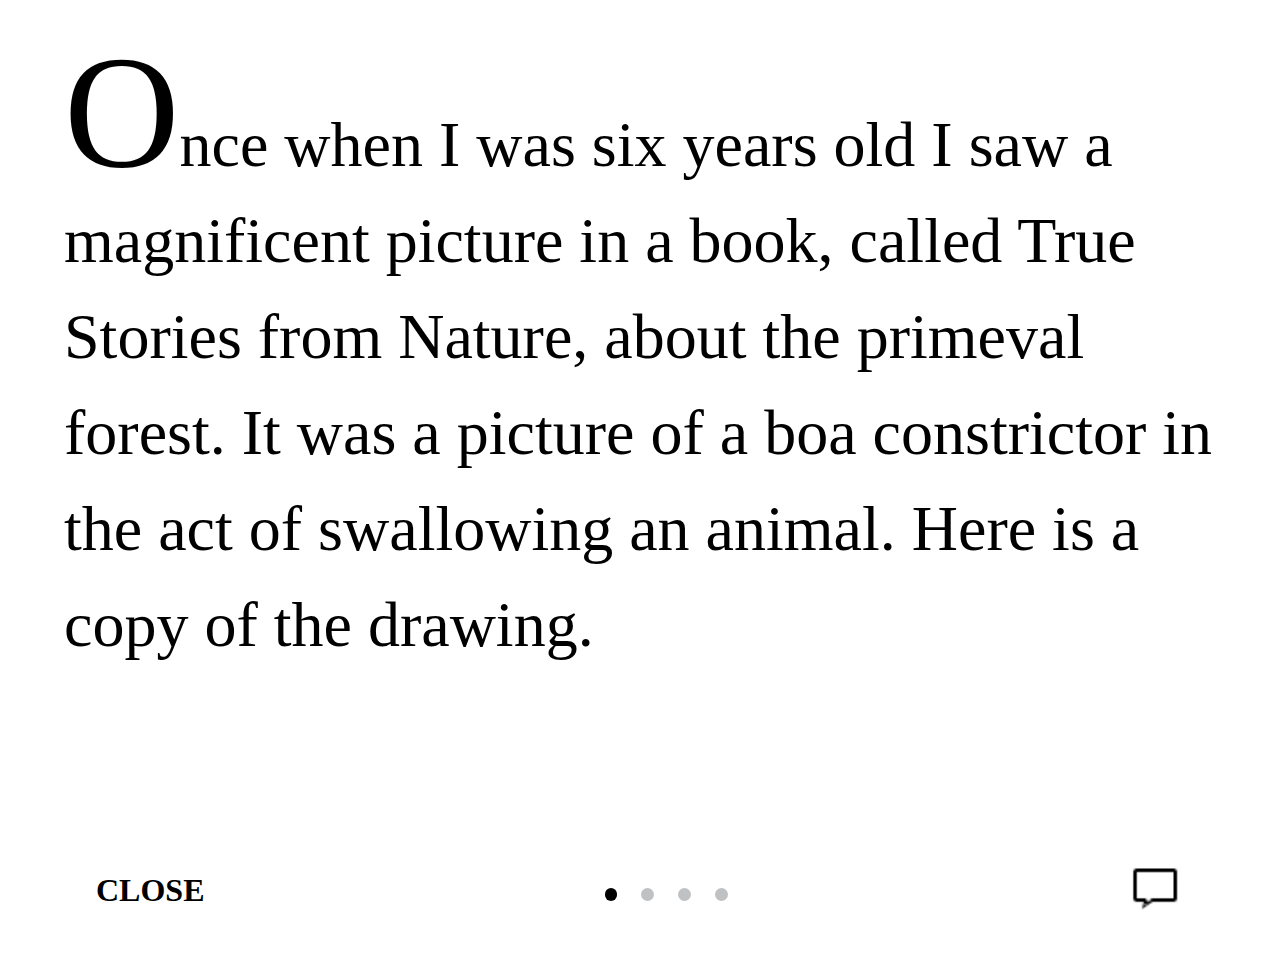
==== article.html @ 29ece3be "第二个页面没做完" ====
<!DOCTYPE html>
<html lang="en">
<head>
	<meta charset="UTF-8">
	<title>Artical</title>
	<link href="css/common.css" rel="stylesheet" >
	<style>
		.main{
			padding:0 4rem;
			overflow: scroll;
		}
		.main p{
			font-size: 4rem;
			line-height: 6rem;
		}
		.main p:first-child:first-letter{
			font-size: 10rem;
		}
	</style>
</head>
<body>
	<div class="main">
	<p>Once when I was six years old I saw a magnificent picture in a book, called True Stories from Nature, about the primeval forest. It was a picture of a boa constrictor in the act of swallowing an animal. Here is a copy of the drawing.
</p>

	</div>
	<div class="footer">
		<p class="close">CLOSE</p>
		<div class="dots">
			<span></span>
			<span></span>
			<span></span>
			<span></span>
		</div>
		<div class="chat">
			<img src="images/chat.png">
		</div>
	</div>
</body>
</html>
---- css/common.css ----
html,body{
	height:100%;
	margin:0;}
.main{
		height:90%;
	}
.footer{
		display: flex;
		justify-content: space-between;
		align-items:center;
	}
	
.footer>div,.close{
		margin:3rem 6rem;
		font-size: 2rem;
		font-weight: bold;
	}

	.dots span{
		display: inline-block;
		width:0.8rem;
		height:0.8rem;
		border-radius: 5rem;
		margin:0 0.5rem;
		background-color: #bfc1c3;
	}
	.dots span:first-child{
		background-color: black;
	}

	.chat img{
		min-width:3.5rem;
	}
	 a{
	 	text-decoration: none
	 }
	 a:visited{
	 	color: black;
	 }
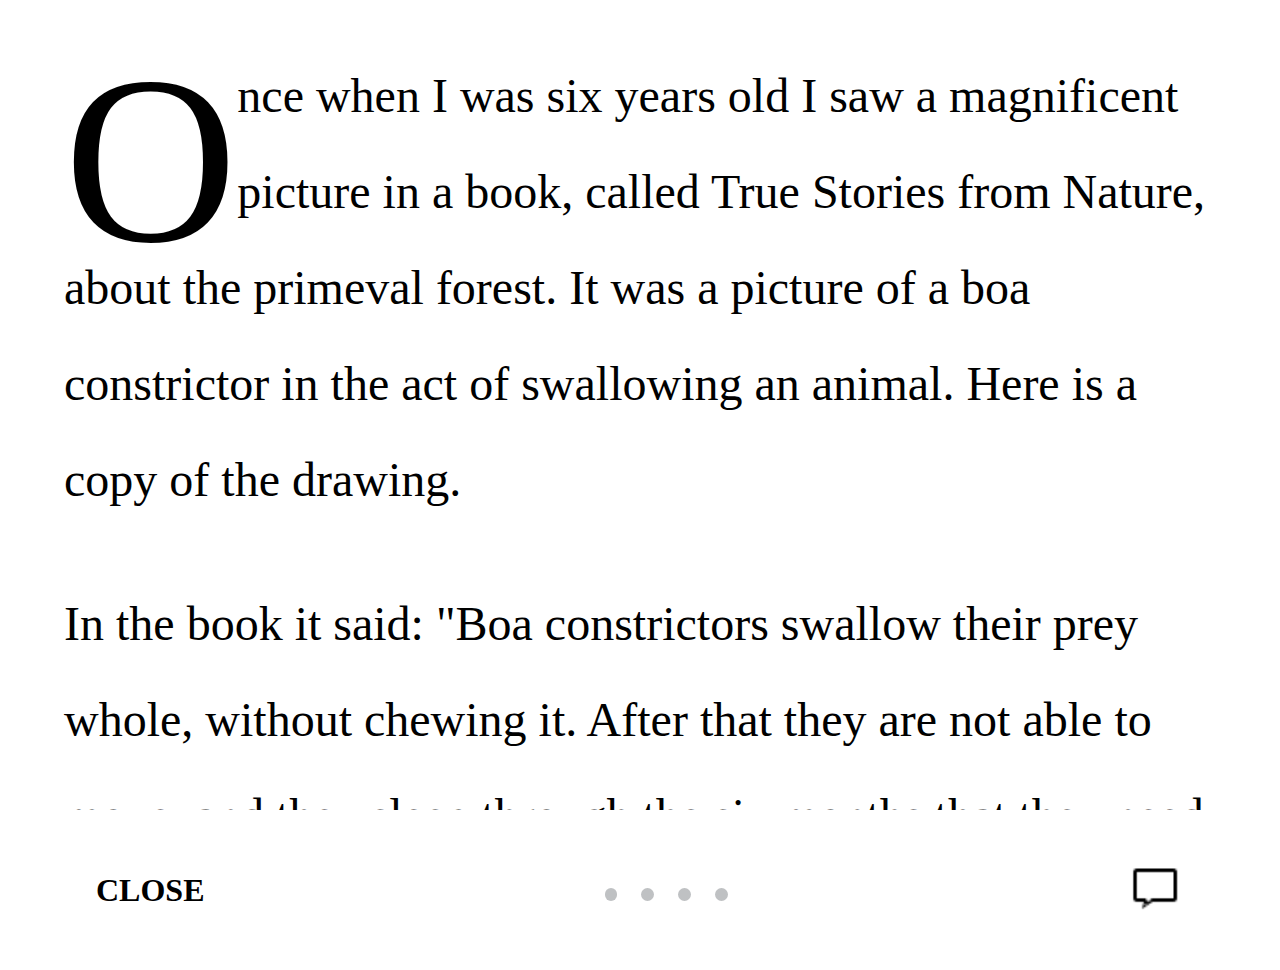
==== commit 33508359: "解决了文章首字母字号变大且对齐的问题" ====
--- a/article.html
+++ b/article.html
@@ -8,20 +8,32 @@
 		.main{
 			padding:0 4rem;
 			overflow: scroll;
+			
 		}
 		.main p{
-			font-size: 4rem;
+			font-size: 3rem;
 			line-height: 6rem;
+			
 		}
 		.main p:first-child:first-letter{
-			font-size: 10rem;
+			font-size: 15rem;
+			float:left;
+			margin-top:4rem;
 		}
+		
+
 	</style>
 </head>
 <body>
 	<div class="main">
 	<p>Once when I was six years old I saw a magnificent picture in a book, called True Stories from Nature, about the primeval forest. It was a picture of a boa constrictor in the act of swallowing an animal. Here is a copy of the drawing.
 </p>
+<p>In the book it said: "Boa constrictors swallow their prey whole, without chewing it. After that they are not able to move, and they sleep through the six months that they need for digestion."</p>
+<p>I showed my masterpiece to the grown-ups, and asked them whether the drawing frightened them.
+
+But they answered: "Frighten? Why should any one be frightened by a hat?"
+
+My drawing was not a picture of a hat. It was a picture of a boa constrictor digesting an elephant. But since the grown-ups were not able to understand it, I made another drawing: I drew the inside of the boa constrictor, so that the grown-ups could see it clearly.</p>
 
 	</div>
 	<div class="footer">
--- a/css/common.css
+++ b/css/common.css
@@ -25,15 +25,14 @@
 		margin:0 0.5rem;
 		background-color: #bfc1c3;
 	}
-	.dots span:first-child{
-		background-color: black;
-	}
+	
 
 	.chat img{
 		min-width:3.5rem;
 	}
 	 a{
-	 	text-decoration: none
+	 	text-decoration: none;
+
 	 }
 	 a:visited{
 	 	color: black;
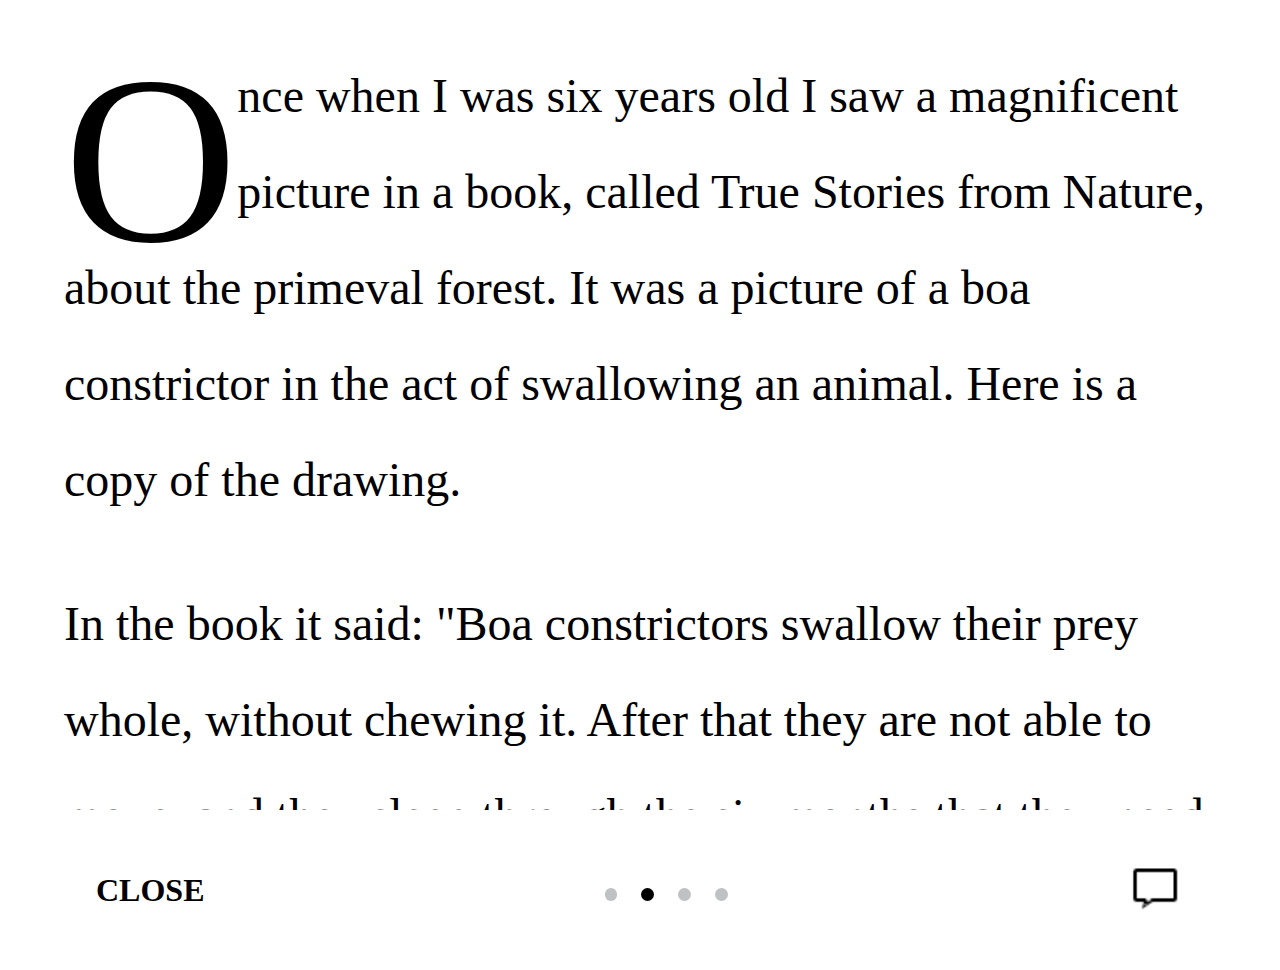
==== commit 5cb42f09: "down" ====
--- a/article.html
+++ b/article.html
@@ -21,6 +21,9 @@
 			margin-top:4rem;
 		}
 		
+		.dots span:nth-child(2){
+			background-color: black;
+		}
 
 	</style>
 </head>
